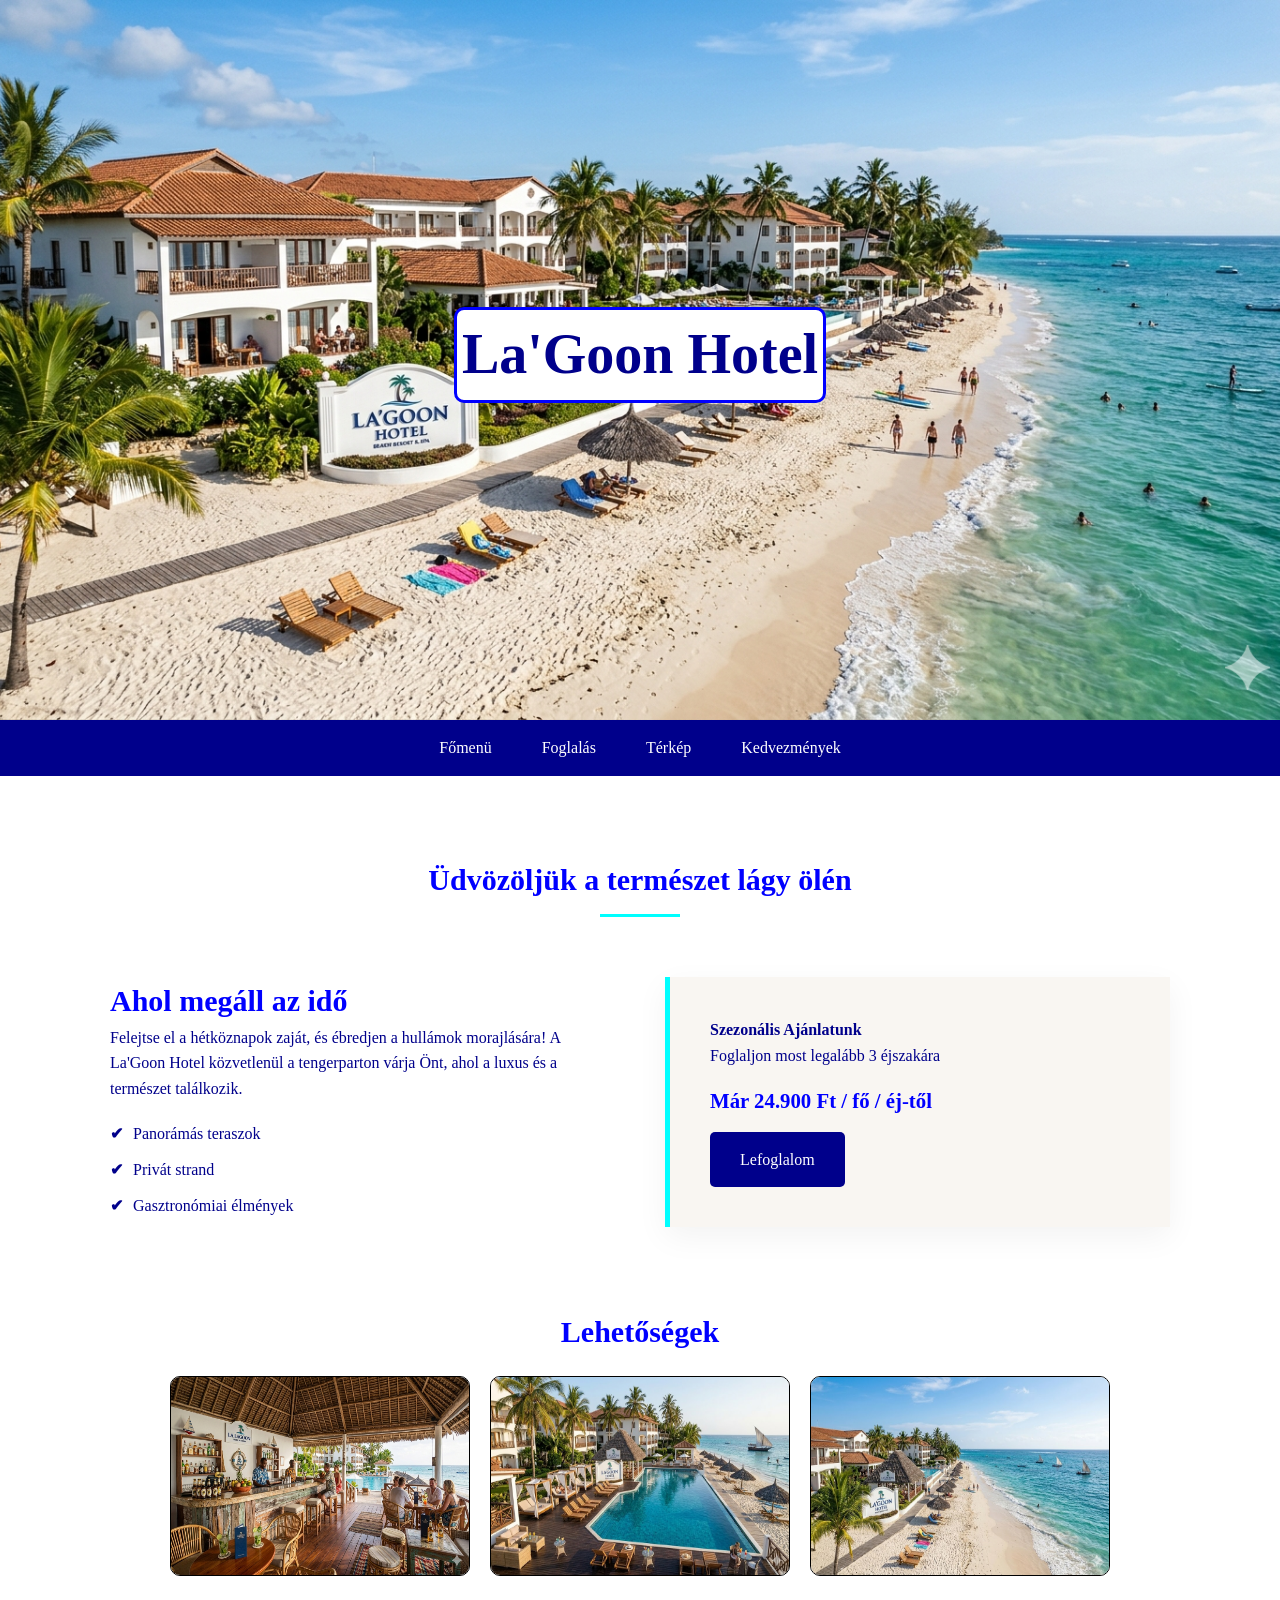
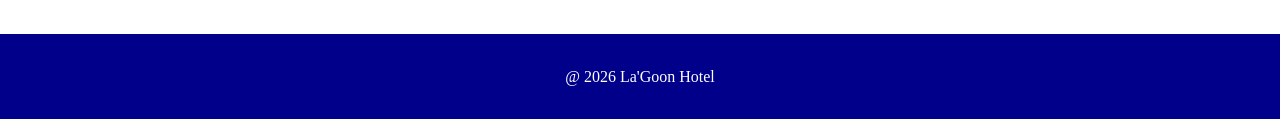
==== index.html @ e1168403 "tovabbi kepek,footer tovabbi section + footer letrehozasa" ====
<!DOCTYPE html>
<html lang="hu">
<head>
    <meta charset="UTF-8">
    <meta name="viewport" content="width=device-width, initial-scale=1.0">
    <link rel="stylesheet" href="style.css">
    <title>La'Goon Hotel</title>
</head>
<body>
     <header class="cim">
        <div class="cim_tart">
            <h1>La'Goon Hotel</h1>
        </div>
    </header>
  <nav class="menu">
        <a href="">Főmenü</a>
        <a href="">Foglalás</a>
        <a href="">Térkép</a>
        <a href="">Kedvezmények</a>
    </nav>

    <section class="tema">
        <div class="doboz">
            <div class="kicsicim">
                <h2>Üdvözöljük a természet lágy ölén</h2>
                <div class="vonal"></div>
            </div>
            
            <div class="reklamszoveg">
                <div>
                    <h3>Ahol megáll az idő</h3>
                    <p>Felejtse el a hétköznapok zaját, és ébredjen a hullámok morajlására! A La'Goon Hotel közvetlenül a tengerparton várja Önt, ahol a luxus és a természet találkozik.</p>
                    
                    <ul class="tulajdonsagok">
                        <li><span>✔</span>Panorámás teraszok</li>
                        <li><span>✔</span>Privát strand</li>
                        <li><span>✔</span>Gasztronómiai élmények</li>
                    </ul>
                </div>

                <div>
                    <div class="reklam">
                        <h4>Szezonális Ajánlatunk</h4>
                        <p>Foglaljon most legalább 3 éjszakára</p>
                        <p class="arak">Már 24.900 Ft / fő / éj-től</p>
                        <a href="#" class="gomb">Lefoglalom</a>
                    </div>
                </div>
            </div>
        </div>
    </section>

<section class="fomenu_kepek">
        <h2 id="kepekcim">Lehetőségek</h2>
        <div class="galeria">
            <a href="fomenu_bar.png"><img src="fomenu_bar.png" ></a>
            <a href="fomenu_medence.jpg"><img src="fomenu_medence.jpg" ></a>
            <a href="fomenu_tengerp.jpg"><img src="fomenu_tengerp.jpg" ></a>
        </div>
    </section>
    <footer>
        <p> @ 2026 La'Goon Hotel</p>
    </footer>
</body>
</html>
---- style.css ----
* {
    margin: 0;
    padding: 0;
    box-sizing: border-box;
}

body {
    line-height: 1.6;
    color: darkblue;
    background-color: white;
}

.cim {
    height: 80vh;
    background: url(cimkep.png);
    background-size: cover;
    background-position: center;
    display: flex;
    align-items: center;
    justify-content: center;
    text-align: center;
    color:green;
}

.cim_tart h1 {
    font-size: 3.5rem;
    color: darkblue;
    margin-bottom: 10px;
    border:solid blue;
    border-radius: 10px;
    background-color: white;
    padding-left: 5px;
    padding-right: 5px;
}

.menu {
    background:darkblue;
    display: flex;
    justify-content: center;
    position: sticky;
}

.menu a {
    color: white;
    text-decoration: none;
    padding: 15px 25px;
    font-weight: 500; 
}

.tema {
    padding: 80px 0;
}

.doboz {
    max-width: 1100px;
    margin: 0 auto;
    padding: 0 20px;
}

.kicsicim {
    text-align: center;
    margin-bottom: 60px;
}

.vonal {
    width: 80px;
    height: 3px;
    background: cyan;
    margin: 10px auto;
}

.reklamszoveg {
    display: grid;
    grid-template-columns: 1fr 1fr;
    gap: 50px;
    align-items: center;
}

.tulajdonsagok {
    list-style: none;
    margin-top: 20px;
}

.tulajdonsagok li {
    margin-bottom: 10px;
}

.tulajdonsagok span {
    color: darkblue;
    font-weight: bold;
    margin-right: 10px;
}

.reklam {
    background: #f9f6f2;
    padding: 40px;
    border-left: 5px solid cyan;
    box-shadow: 0 10px 30px rgba(0,0,0,0.05);
}

.arak {
    font-size: 1.3rem;
    font-weight: 600;
    margin: 15px 0;
    color: blue;
}
h1, h2, h3 {
    font-size: 30px;
    color: blue;
}
.gomb {
    display: inline-block;
    background: darkblue;
    color: white;
    padding: 15px 30px;
    text-decoration: none;
    border-radius: 5px;
    transition: 0.3s;
}

.gomb:hover {
    background: lightblue;
    color: black;
}

.fomenu.fomenu:kepek{
    padding: 60px 20px;
    text-align: center;
    background-color: wheat;
}

.galeria {
    display: flex;
    flex-wrap: wrap;
    justify-content: center;
    gap: 20px;
}


.galeria img {
    width: 300px;
    height: 200px;
    border-radius: 10px;
    border: 1px solid black;
}
#kepekcim{
    text-align: center;
    margin-bottom: 20px;
}
footer {
    background: darkblue;
    color:white;
    text-align: center;
    padding: 30px 0;
    margin-top: 50px;
}
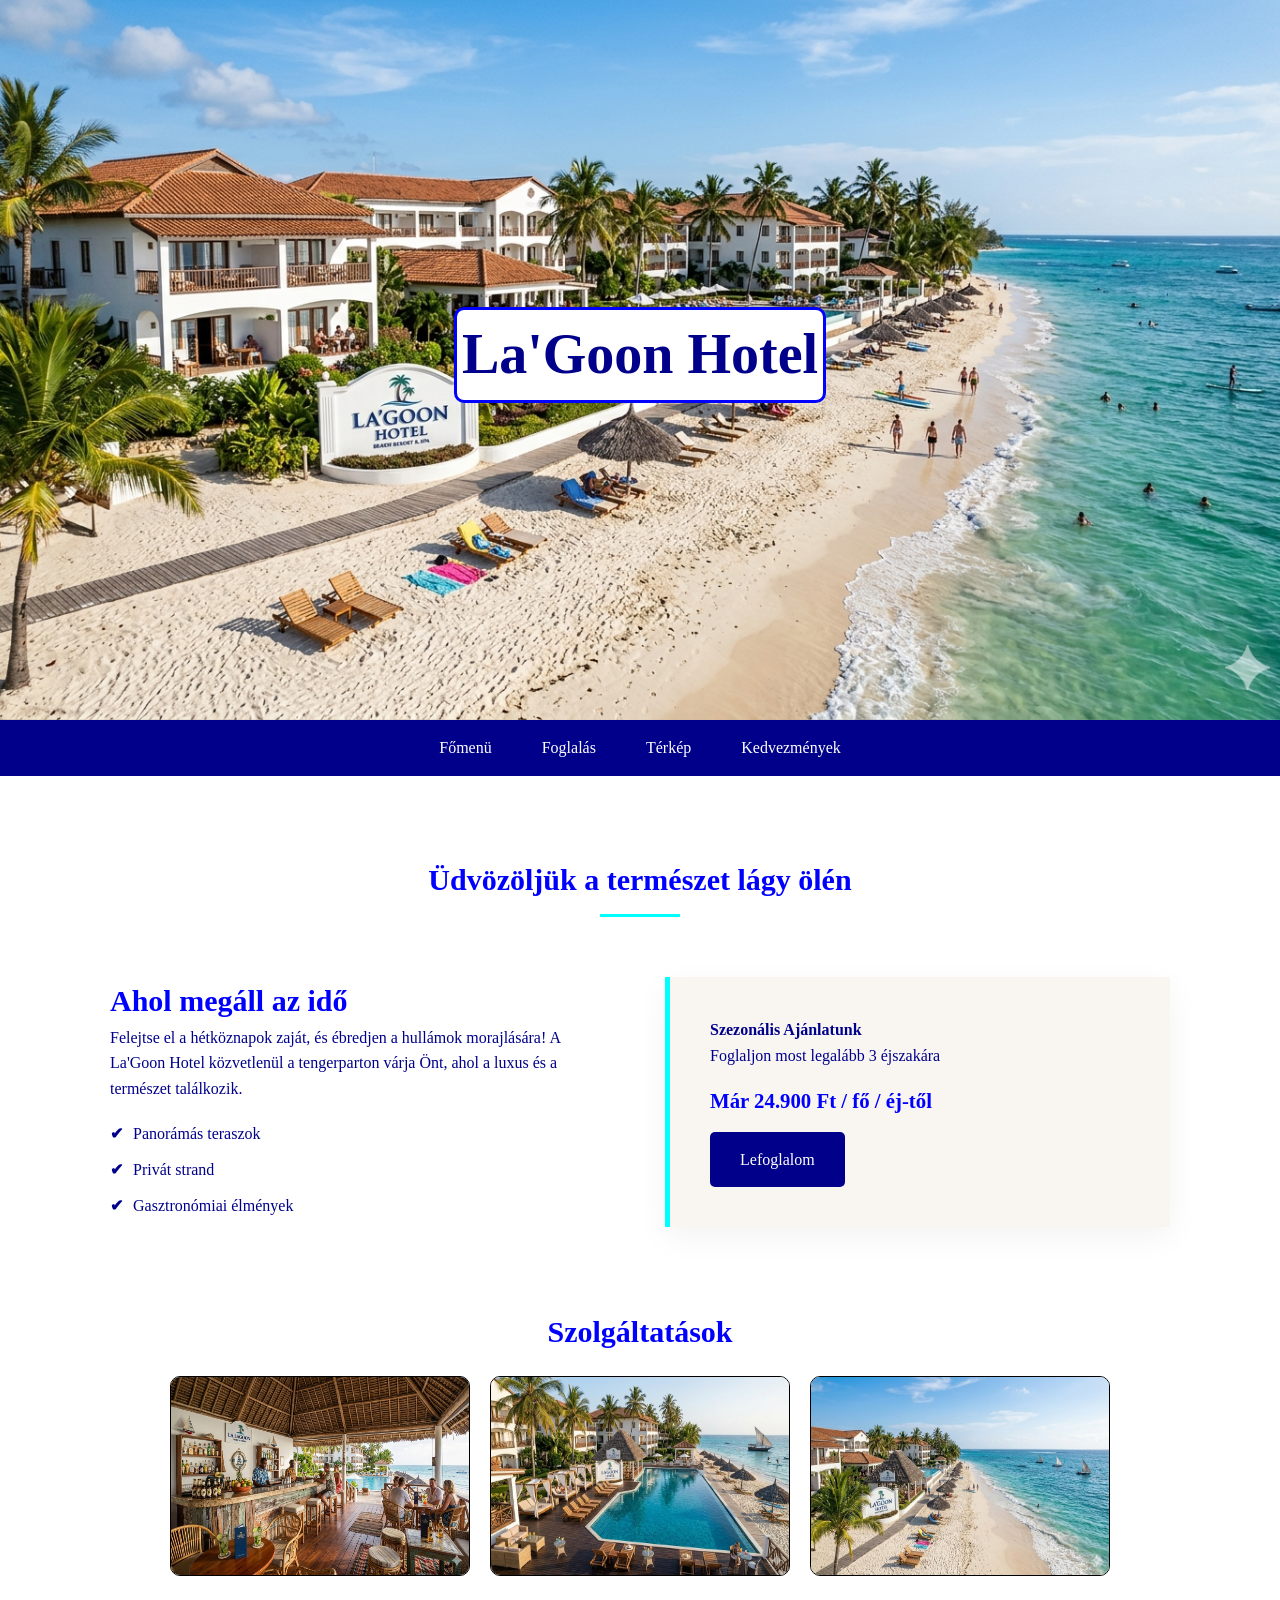
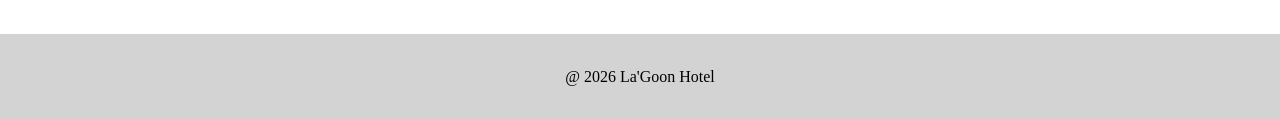
==== commit 23ecc1c3: "Elozo 1/1 mint az elozo,kimaradt" ====
--- a/index.html
+++ b/index.html
@@ -14,9 +14,9 @@
     </header>
   <nav class="menu">
         <a href="">Főmenü</a>
-        <a href="">Foglalás</a>
-        <a href="">Térkép</a>
-        <a href="">Kedvezmények</a>
+        <a href="foglalas.html">Foglalás</a>
+        <a href="terkep.html">Térkép</a>
+        <a href="kedvezmenyek.html">Kedvezmények</a>
     </nav>
 
     <section class="tema">
@@ -43,15 +43,14 @@
                         <h4>Szezonális Ajánlatunk</h4>
                         <p>Foglaljon most legalább 3 éjszakára</p>
                         <p class="arak">Már 24.900 Ft / fő / éj-től</p>
-                        <a href="#" class="gomb">Lefoglalom</a>
+                        <a href="foglalas.html" class="gomb">Lefoglalom</a>
                     </div>
                 </div>
             </div>
         </div>
     </section>
-
 <section class="fomenu_kepek">
-        <h2 id="kepekcim">Lehetőségek</h2>
+        <h2 id="kepekcim">Szolgáltatások</h2>
         <div class="galeria">
             <a href="fomenu_bar.png"><img src="fomenu_bar.png" ></a>
             <a href="fomenu_medence.jpg"><img src="fomenu_medence.jpg" ></a>
@@ -62,9 +61,4 @@
         <p> @ 2026 La'Goon Hotel</p>
     </footer>
 </body>
-</html>
-
-
-
-
-
+</html>
--- a/style.css
+++ b/style.css
@@ -135,8 +135,6 @@
     justify-content: center;
     gap: 20px;
 }
-
-
 .galeria img {
     width: 300px;
     height: 200px;
@@ -148,54 +146,134 @@
     margin-bottom: 20px;
 }
 footer {
-    background: darkblue;
-    color:white;
+    background: lightgray;
+    color:black;
     text-align: center;
     padding: 30px 0;
     margin-top: 50px;
 }
-
-
-
-
-
-
-
-
-
-
-
-
-
-
-
-
-
-
-
-
-
-
-
-
-
-
-
-
-
-
-
-
-
-
-
-
-
-
-
-
-
-
-
-
-
+.terkepbe{
+    display:block;
+    margin-left: auto;
+    margin-right: auto;
+    border-radius: 10px;
+}
+.classh1{
+    text-align: center;
+    margin-top: 50px;
+    margin-bottom: 30px;
+}
+.terkep_menu{
+    display: flex;          
+    gap: 20px;              
+    margin-top: 40px;
+    flex-wrap: wrap;
+    padding-bottom: 15px;
+}
+.oszlopok{
+    flex: 1;                
+    min-width: 250px;       
+    background-color:lightgrey;
+    padding: 15px;
+    border-radius: 10px;       
+}
+.oszlopok h3 {
+    text-align: center;
+    margin-bottom: 10px;
+}
+.oszlopok ul {
+    padding-left: 20px;
+}
+.oszlopok:hover {
+    background-color: gray   
+}
+
+
+
+
+
+
+
+
+.foglalo_nagy {
+  display: grid;
+  grid-template-columns: 1fr 1fr 1fr;
+  gap: 10px;
+}
+.foglalo_nagy {
+  margin: auto;
+  padding: 10px;
+}
+.foglalo_nagy img {
+  width: 90%;
+  height: 67%;
+  border-radius: 15px;
+  margin: auto;
+  display: block;
+  margin-top: 10px;
+}
+.foglalo_doboz{
+        border: 2px solid gray;
+        border-radius: 30px;
+        background-color: lightgray;
+        padding: 5px;
+        width: 90%;
+        margin: auto;
+        
+}
+.foglalo_doboz ul {
+        margin-left: 10%;
+        
+}
+.gombok {
+    display: inline-block;
+    background: darkblue;
+    color: white;
+    padding: 15px 30px;
+    text-decoration: none;
+    border-radius: 5px;
+    transition: 0.3s;
+    width: 100%;
+    border-radius: 40px;
+    margin-top: 15px;
+    
+}
+
+.gombok:hover {
+    background: lightblue;
+    color: black;
+} 
+
+.foglalo_doboz p {
+    text-align: right;
+    margin-right: 25px ;
+} 
+        
+.cim2 {
+    height: 80vh;
+    background: url(szazalek.png);
+    background-size: cover;
+    background-position: center;
+    display: flex;
+    align-items: center;
+    justify-content: center;
+    text-align: center;
+    height: 200px;
+}
+
+
+
+
+
+
+
+
+
+
+
+
+
+
+
+
+
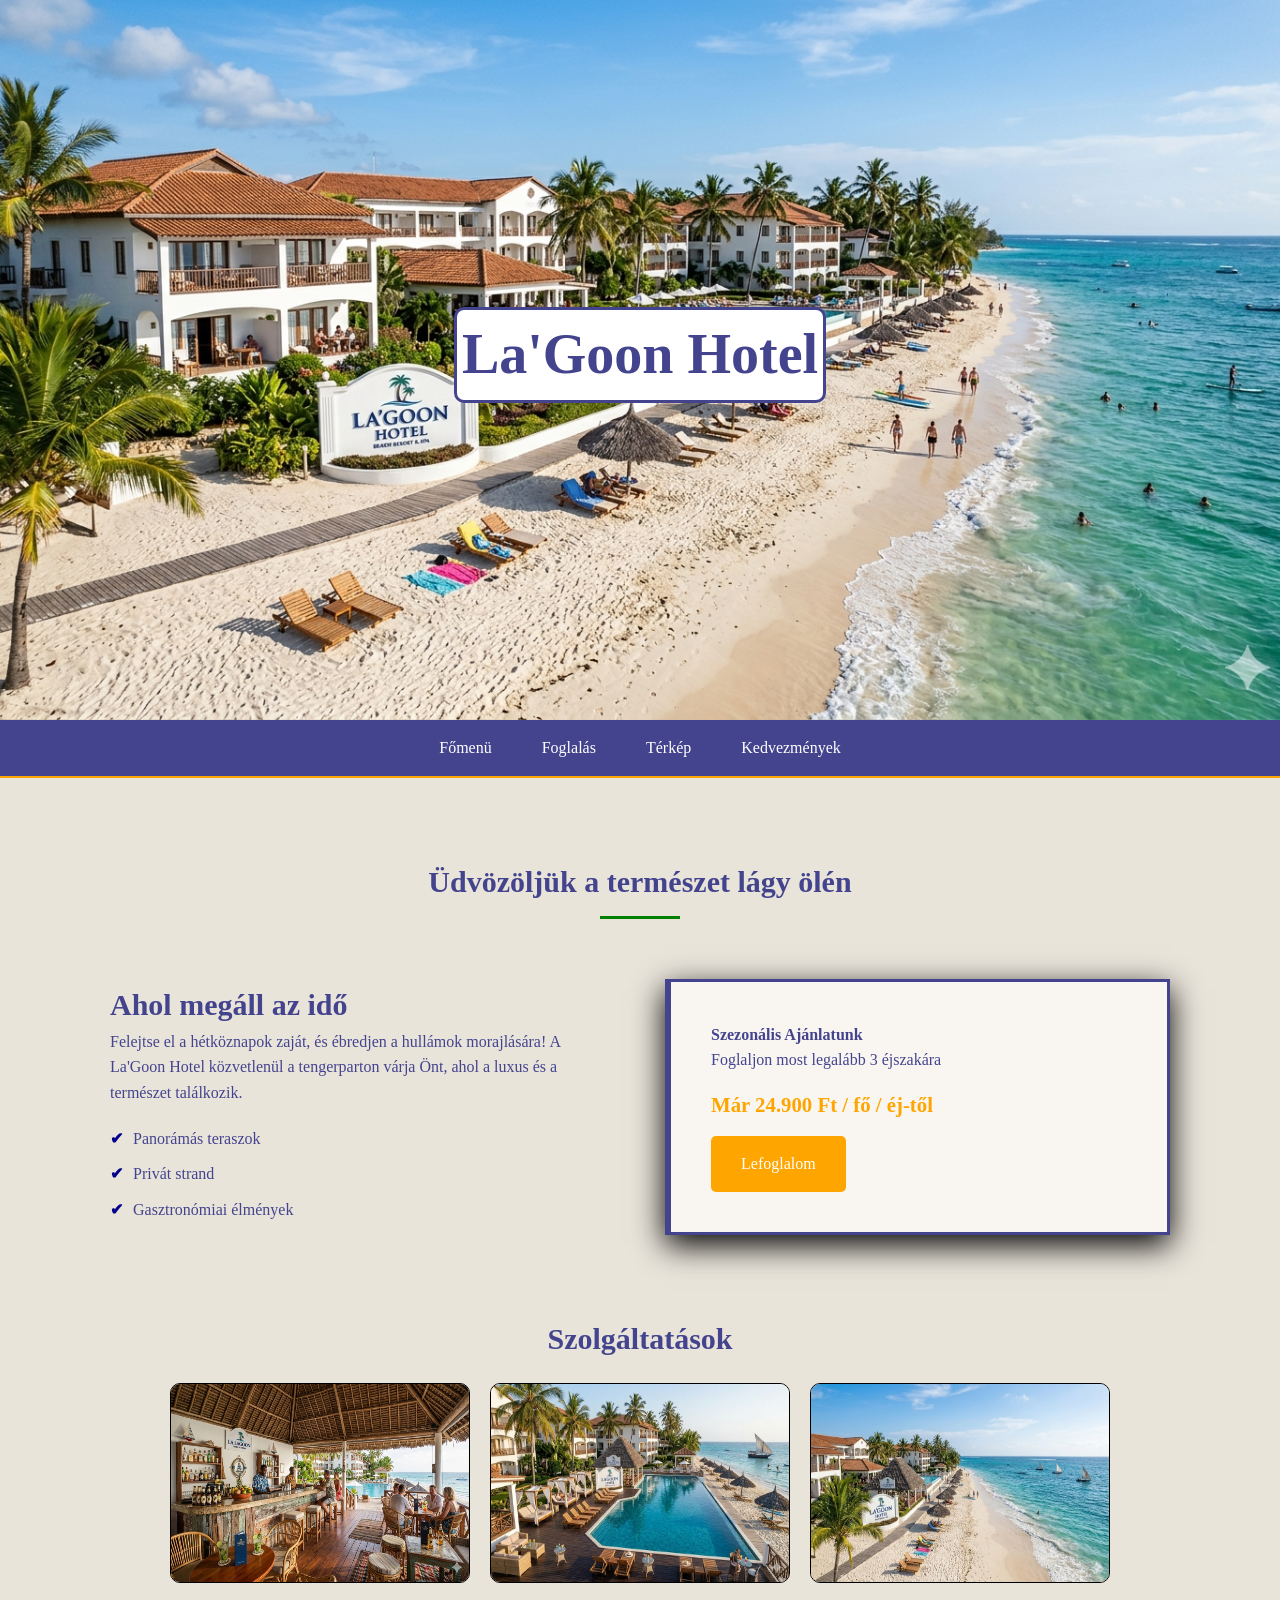
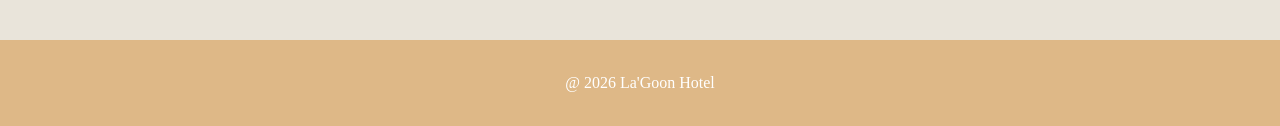
==== commit aff6f701: "simitasok utolso simitasok stiluson" ====
--- a/index.html
+++ b/index.html
@@ -16,7 +16,7 @@
         <a href="">Főmenü</a>
         <a href="foglalas.html">Foglalás</a>
         <a href="terkep.html">Térkép</a>
-        <a href="kedvezmenyek.html">Kedvezmények</a>
+        <a href="">Kedvezmények</a>
     </nav>
 
     <section class="tema">
--- a/style.css
+++ b/style.css
@@ -6,8 +6,8 @@
 
 body {
     line-height: 1.6;
-    color: darkblue;
-    background-color: white;
+    color:rgb(68, 68, 142) ;
+    background-color: rgb(233, 228, 218);
 }
 
 .cim {
@@ -24,9 +24,9 @@
 
 .cim_tart h1 {
     font-size: 3.5rem;
-    color: darkblue;
+    color:rgb(68, 68, 142) ;
     margin-bottom: 10px;
-    border:solid blue;
+    border:solid rgb(68, 68, 142);
     border-radius: 10px;
     background-color: white;
     padding-left: 5px;
@@ -34,10 +34,11 @@
 }
 
 .menu {
-    background:darkblue;
+    background:rgb(68, 68, 142);
     display: flex;
     justify-content: center;
     position: sticky;
+    border-bottom: solid orange 2px;
 }
 
 .menu a {
@@ -65,7 +66,7 @@
 .vonal {
     width: 80px;
     height: 3px;
-    background: cyan;
+    background: green;
     margin: 10px auto;
 }
 
@@ -94,23 +95,26 @@
 .reklam {
     background: #f9f6f2;
     padding: 40px;
-    border-left: 5px solid cyan;
-    box-shadow: 0 10px 30px rgba(0,0,0,0.05);
+    border-left: 6px solid rgb(68, 68, 142);
+    box-shadow: 0 10px 30px black;
+    border-top:3px solid rgb(68, 68, 142) ;
+    border-bottom: 3px solid rgb(68, 68, 142) ;
+    border-right: 3px solid rgb(68, 68, 142) ;
 }
 
 .arak {
     font-size: 1.3rem;
     font-weight: 600;
     margin: 15px 0;
-    color: blue;
+    color: orange;
 }
 h1, h2, h3 {
     font-size: 30px;
-    color: blue;
+    color:  rgb(68, 68, 142);
 }
 .gomb {
     display: inline-block;
-    background: darkblue;
+    background:orange;
     color: white;
     padding: 15px 30px;
     text-decoration: none;
@@ -144,10 +148,11 @@
 #kepekcim{
     text-align: center;
     margin-bottom: 20px;
+    color:rgb(68, 68, 142);
 }
 footer {
-    background: lightgray;
-    color:black;
+    background:burlywood;
+    color:white;
     text-align: center;
     padding: 30px 0;
     margin-top: 50px;
@@ -156,7 +161,6 @@
     display:block;
     margin-left: auto;
     margin-right: auto;
-    border-radius: 10px;
 }
 .classh1{
     text-align: center;
@@ -249,31 +253,28 @@
     margin-right: 25px ;
 } 
         
-.cim2 {
-    height: 80vh;
-    background: url(szazalek.png);
-    background-size: cover;
-    background-position: center;
-    display: flex;
-    align-items: center;
-    justify-content: center;
-    text-align: center;
-    height: 200px;
-}
-
-
-
-
-
-
-
-
-
-
-
-
-
-
-
-
-
+
+
+
+
+
+
+
+
+
+
+
+
+
+
+
+
+
+
+
+
+
+
+
+
+
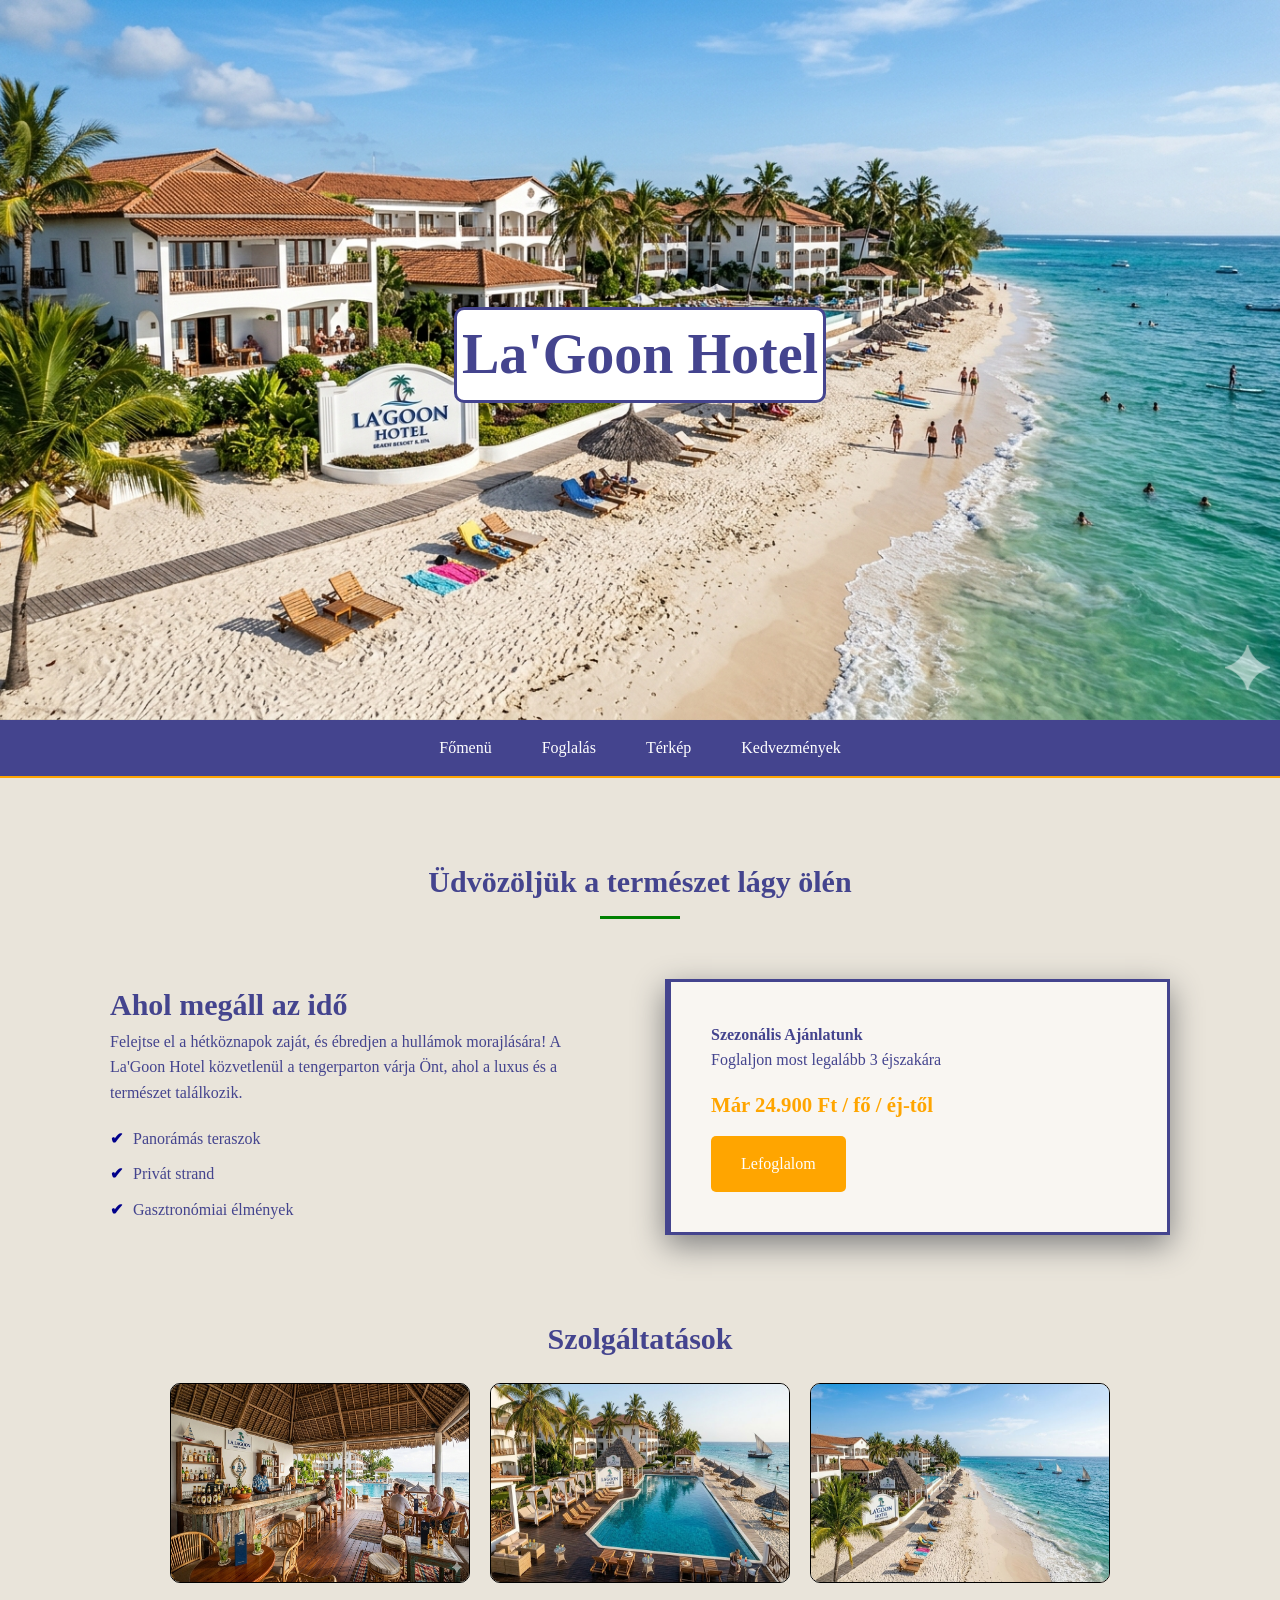
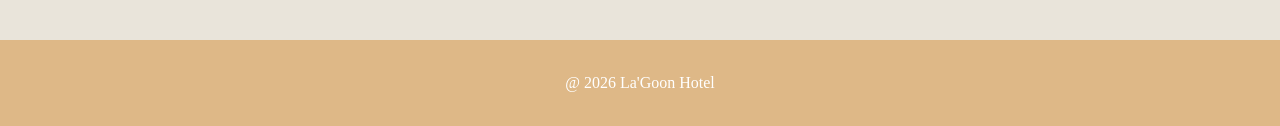
==== commit 2939984c: "Foglalás Foglalós oldalak létrehozása, styleolása, összekötése az oldallal" ====
--- a/index.html
+++ b/index.html
@@ -16,7 +16,7 @@
         <a href="">Főmenü</a>
         <a href="foglalas.html">Foglalás</a>
         <a href="terkep.html">Térkép</a>
-        <a href="">Kedvezmények</a>
+        <a href="kedvezmenyek.html">Kedvezmények</a>
     </nav>
 
     <section class="tema">
@@ -43,7 +43,7 @@
                         <h4>Szezonális Ajánlatunk</h4>
                         <p>Foglaljon most legalább 3 éjszakára</p>
                         <p class="arak">Már 24.900 Ft / fő / éj-től</p>
-                        <a href="foglalas.html" class="gomb">Lefoglalom</a>
+                        <a href="foglal_egyagyas.html" class="gomb">Lefoglalom</a>
                     </div>
                 </div>
             </div>
--- a/style.css
+++ b/style.css
@@ -37,7 +37,6 @@
     background:rgb(68, 68, 142);
     display: flex;
     justify-content: center;
-    position: sticky;
     border-bottom: solid orange 2px;
 }
 
@@ -96,7 +95,7 @@
     background: #f9f6f2;
     padding: 40px;
     border-left: 6px solid rgb(68, 68, 142);
-    box-shadow: 0 10px 30px black;
+    box-shadow: 0 10px 30px gray;
     border-top:3px solid rgb(68, 68, 142) ;
     border-bottom: 3px solid rgb(68, 68, 142) ;
     border-right: 3px solid rgb(68, 68, 142) ;
@@ -161,6 +160,7 @@
     display:block;
     margin-left: auto;
     margin-right: auto;
+    border-radius: 10px;
 }
 .classh1{
     text-align: center;
@@ -253,28 +253,41 @@
     margin-right: 25px ;
 } 
         
-
-
-
-
-
-
-
-
-
-
-
-
-
-
-
-
-
-
-
-
-
-
-
-
-
+.cim2 {
+    height: 80vh;
+    background: url(szazalek.png);
+    background-size: cover;
+    background-position: center;
+    display: flex;
+    align-items: center;
+    justify-content: center;
+    text-align: center;
+    height: 200px;
+}
+
+#szamlalo {
+    text-align: center;
+}
+#foglalas_doboz {
+    border: 2px solid gray;
+        border-radius: 30px;
+        background-color: lightgray;
+        padding: 5px;
+        width: 90%;
+        margin: auto;
+}
+
+
+
+
+
+
+
+
+
+
+
+
+
+
+
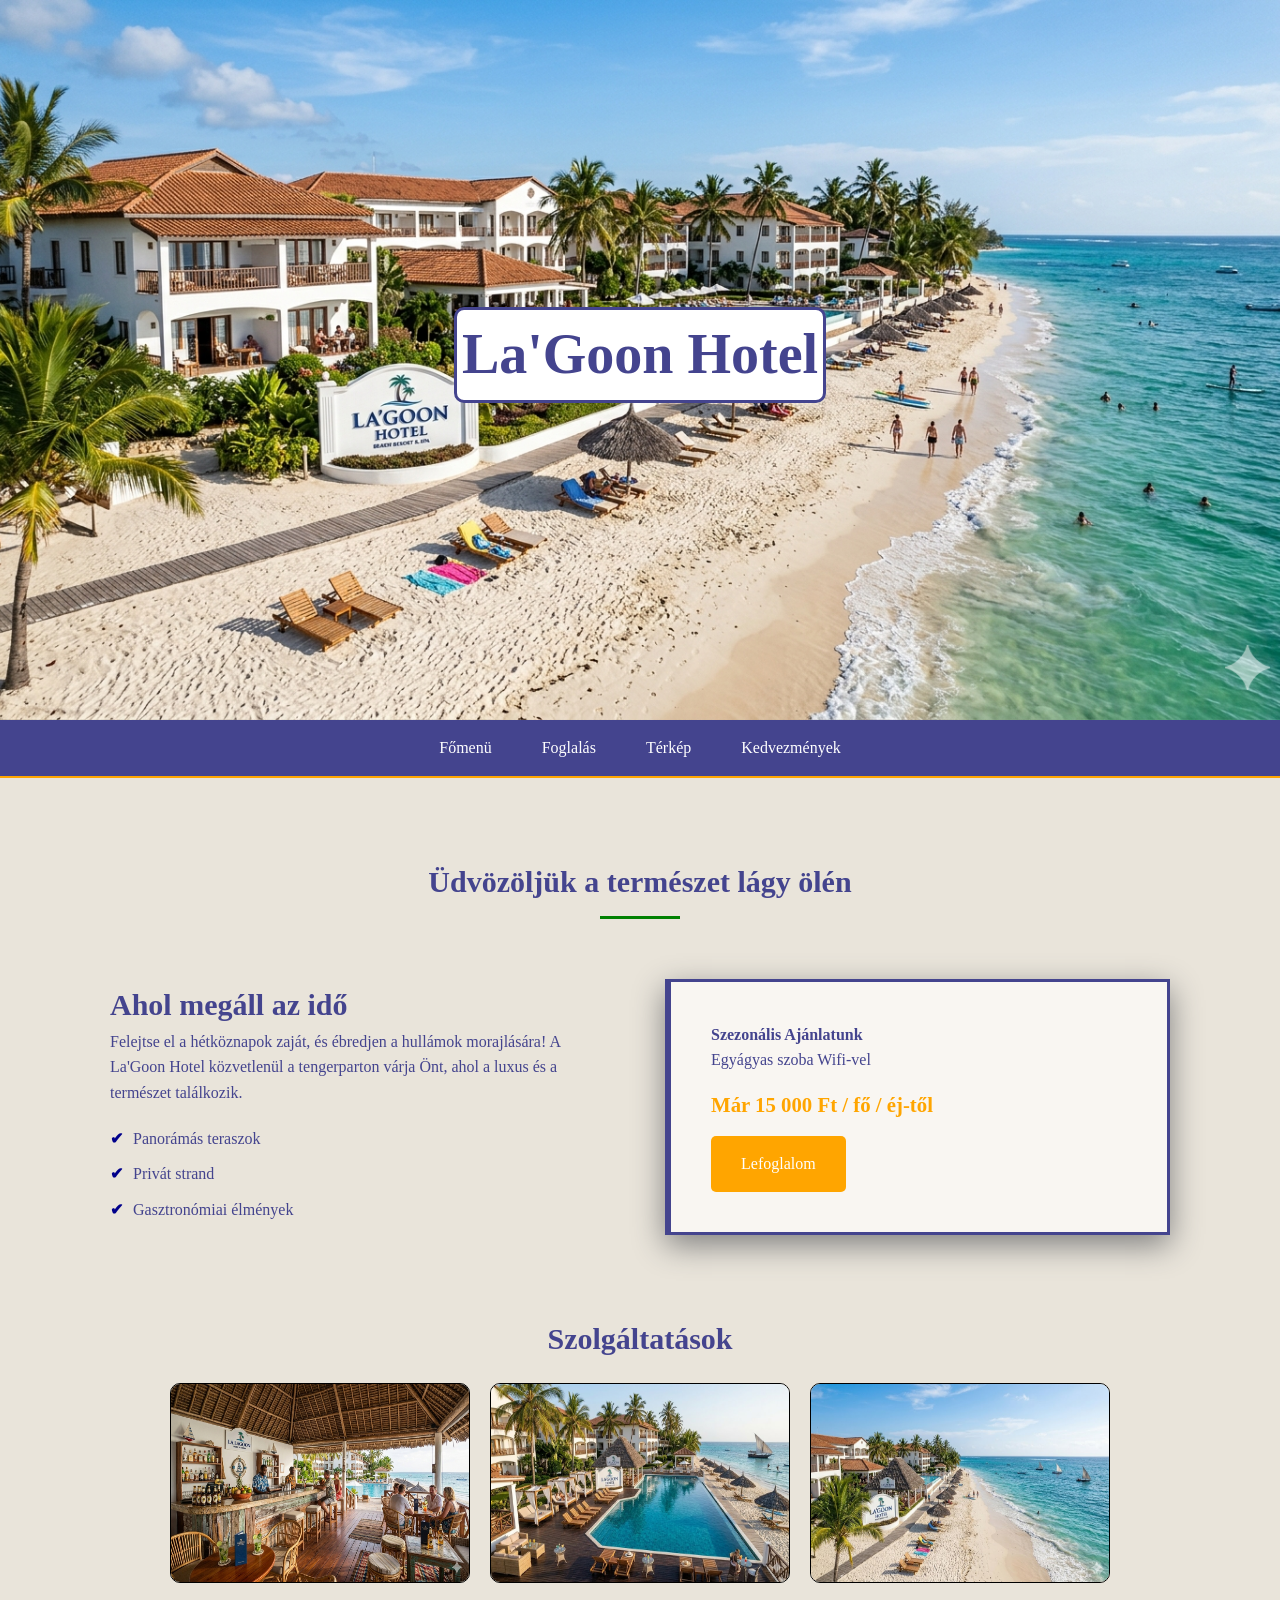
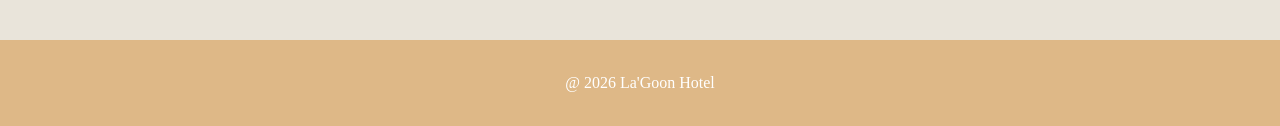
==== commit 0a1f665b: "html,css 99% Html es css befejezese" ====
--- a/index.html
+++ b/index.html
@@ -41,8 +41,8 @@
                 <div>
                     <div class="reklam">
                         <h4>Szezonális Ajánlatunk</h4>
-                        <p>Foglaljon most legalább 3 éjszakára</p>
-                        <p class="arak">Már 24.900 Ft / fő / éj-től</p>
+                        <p>Egyágyas szoba Wifi-vel</p>
+                        <p class="arak">Már 15 000 Ft / fő / éj-től</p>
                         <a href="foglal_egyagyas.html" class="gomb">Lefoglalom</a>
                     </div>
                 </div>
--- a/style.css
+++ b/style.css
@@ -231,7 +231,7 @@
 }
 .gombok {
     display: inline-block;
-    background: darkblue;
+    background: orange;
     color: white;
     padding: 15px 30px;
     text-decoration: none;
@@ -249,7 +249,7 @@
 } 
 
 .foglalo_doboz p {
-    text-align: right;
+    text-align: left;
     margin-right: 25px ;
 } 
         
@@ -276,18 +276,26 @@
         width: 90%;
         margin: auto;
 }
-
-
-
-
-
-
-
-
-
-
-
-
-
-
-
+.foglalo_doboz p{
+    text-align: right;
+}
+.legysziutolsoclass{
+    text-align: center;
+    font-size: 24px;
+    padding-top: 15px;
+}
+
+
+
+
+
+
+
+
+
+
+
+
+
+
+
